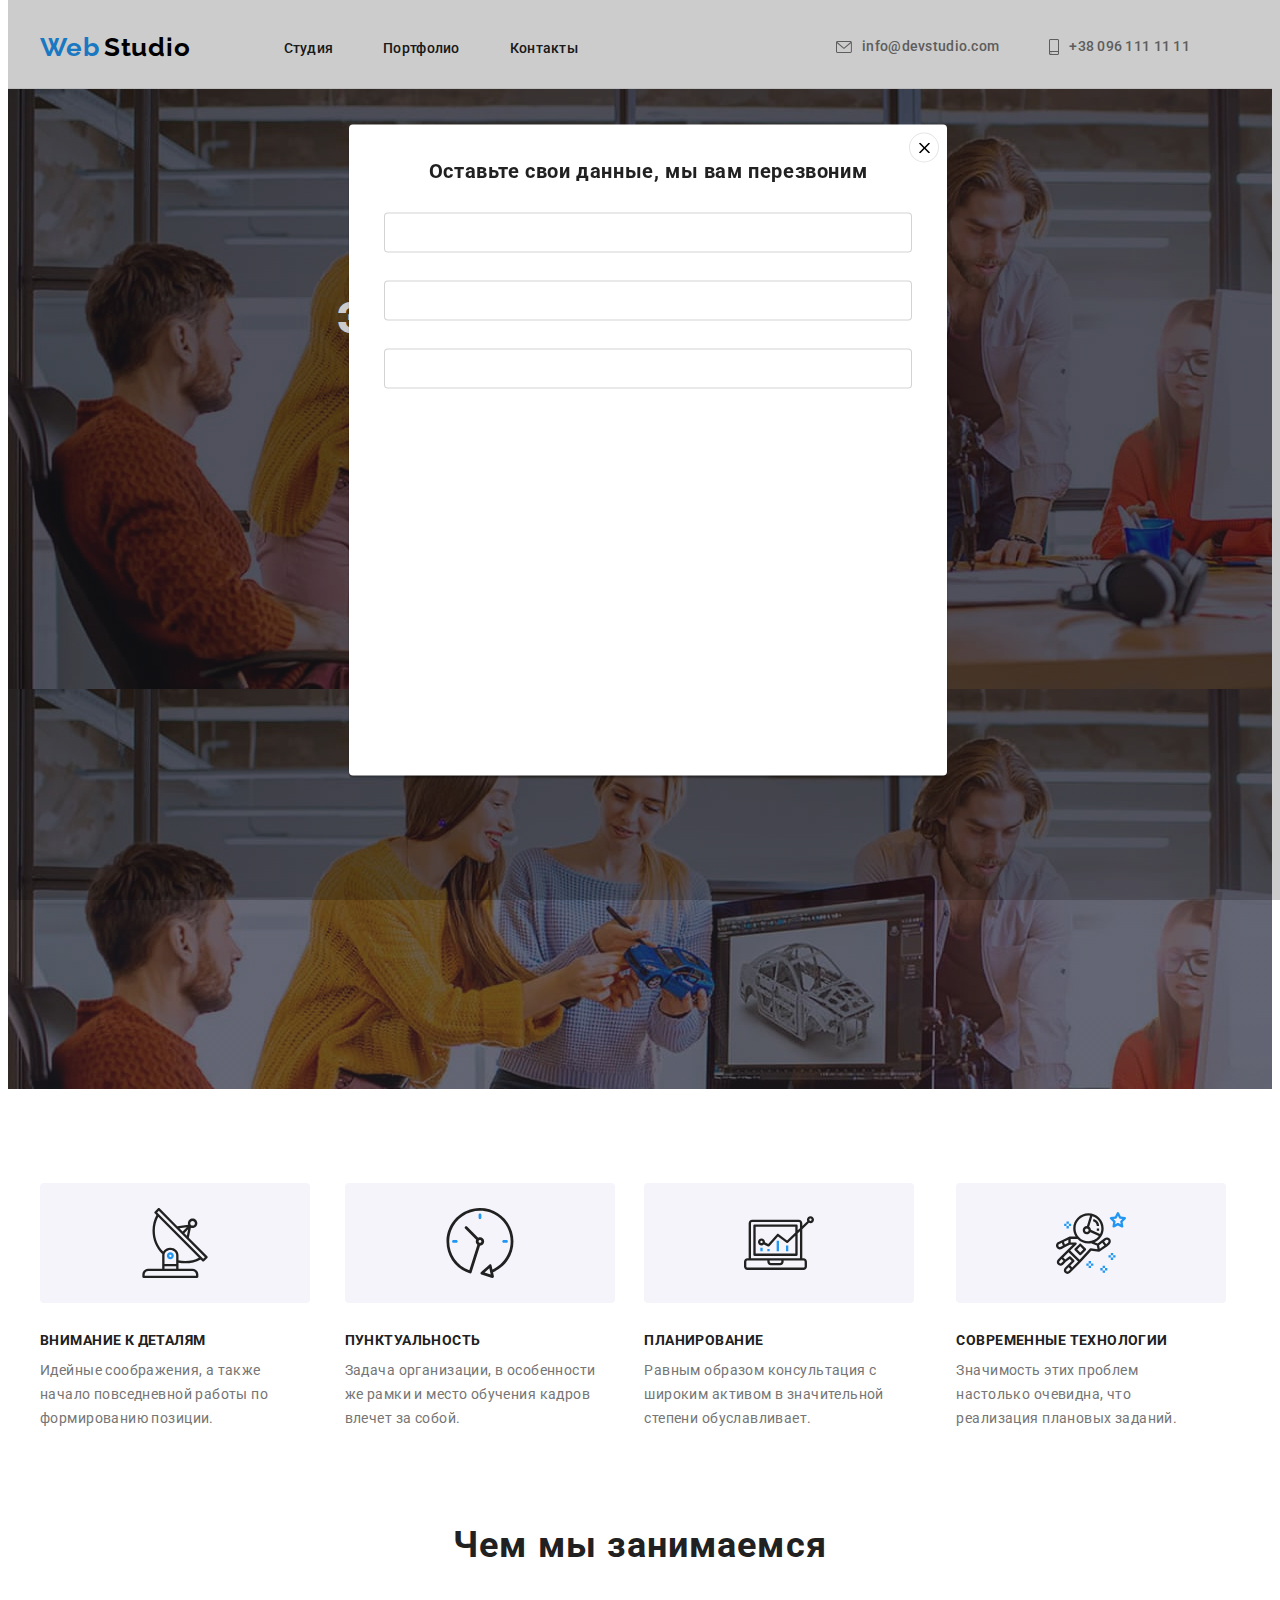
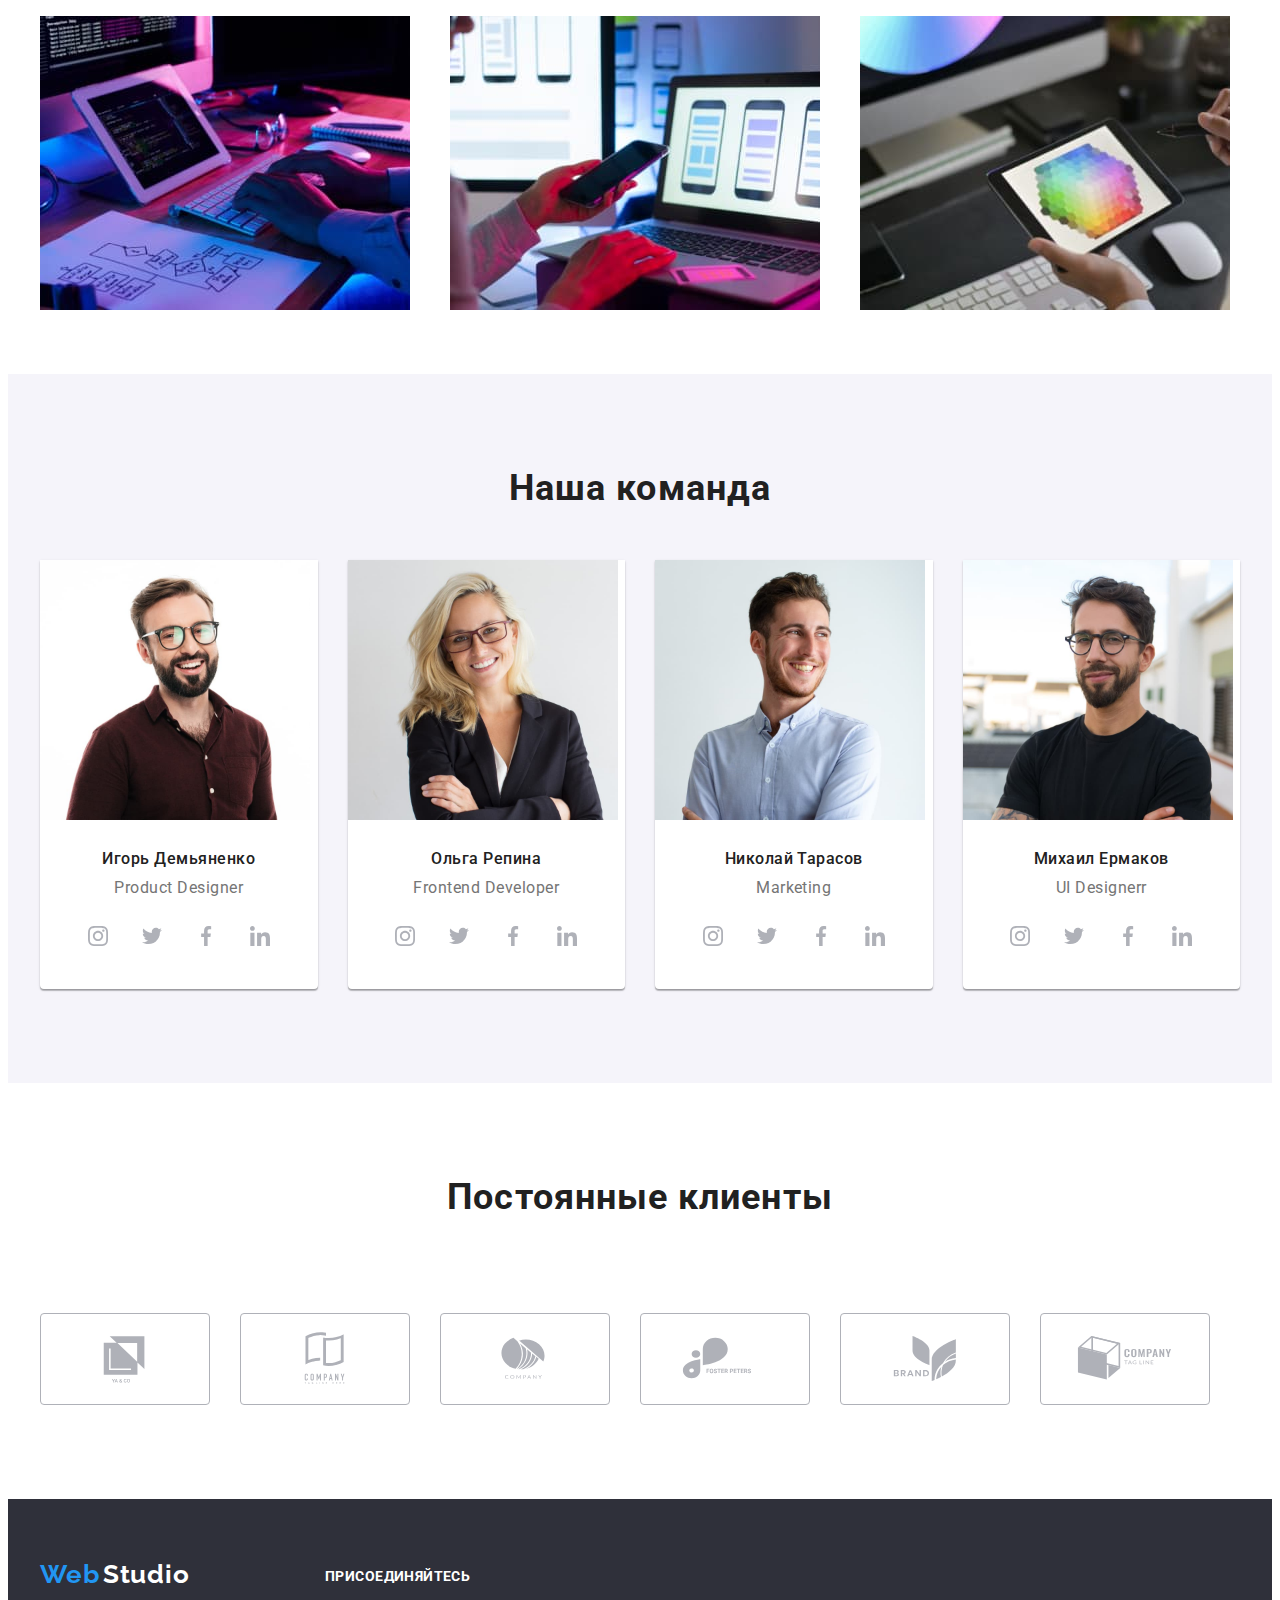
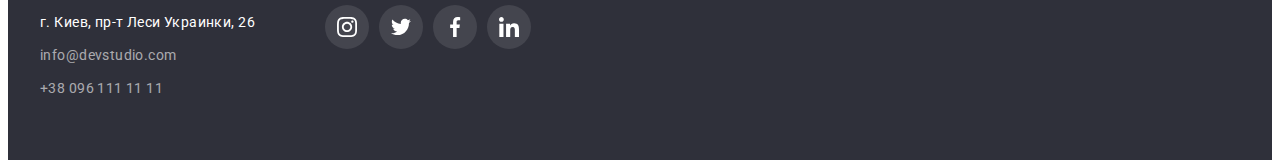
==== index.html @ 27991fdc "Hw6" ====
<!DOCTYPE html>
<html lang="ru">
<head>
    <meta charset="UTF-8">
    <meta http-equiv="X-UA-Compatible" content="IE=edge">
    <meta name="viewport" content="width=device-width, initial-scale=1.0">
    <title>WebStudio</title>
    <link rel="preconnect" href="https://fonts.googleapis.com">
<link rel="preconnect" href="https://fonts.gstatic.com" crossorigin>
<link href="https://fonts.googleapis.com/css2?family=Raleway:wght@700&family=Roboto:wght@400;500;700;900&display=swap" rel="stylesheet">
<link rel="stylesheet" href="https://cdnjs.cloudflare.com/ajax/libs/modern-normalize/1.1.0/modern-normalize.min.css"
    integrity="sha512-wpPYUAdjBVSE4KJnH1VR1HeZfpl1ub8YT/NKx4PuQ5NmX2tKuGu6U/JRp5y+Y8XG2tV+wKQpNHVUX03MfMFn9Q=="
    crossorigin="anonymous" referrerpolicy="no-referrer" />
<link rel="stylesheet" href="./css/reset.css">
<link rel="stylesheet" href="./css/styles.css">
</head>
<body>
    <!--Шапка страницы-->
    <header class="header">
        <div class="container header-container">  
    <nav class="header-nav">
        <a class="link header-logo" href="./index.html">
            <span lang="en" class="header-logo-web">Web</span>
            <span lang="en" class="header-logo-studio">Studio</span>
        </a>
        <ul class="list header-list">
            <li class="header-item"><a class="link header-link current" href="./index.html">Студия</a></li>
            <li class="header-item"><a class="link header-link current" href="./portfolio.html">Портфолио</a></li>
            <li class="header-item"><a class="link header-link current" href="">Контакты</a></li>
        </ul>
    </nav>
    <!--Контакты-->
        <ul class="list header-list-contact">
            <li class="header-con-link">
                <a class="link header-mail" href="mailto:info@devstudio.com">
                <svg class="header-icon" width="16" height="12">
                    <use href="./images/icons.svg#icon-envelope"></use>
                </svg>
                info@devstudio.com</a>
            </li>
            <li class="header-con-link">
                <a class="link contact-tel" href="tel:380961111111">
                <svg class="header-icon" width="10" height="16">
                    <use href="./images/icons.svg#icon-smartphone"></use>
                </svg>
                +38 096 111 11 11</a>
            </li>
        </ul>
        </div>
    </header>
    <main class="hero-first">
        <!--Контент Уникальный-->
        <section class="hero-order">
            <div class="container">
            <h1 class="hero-title">Эффективные решения для вашего бизнеса</h1>
            <button class="hero-order-btn" type="button" data-modal-open>Заказать услугу</button>
            </div>
        </section>
    <!--Особенности -->
            <section class="info">
                <div class="container">
                <h2 class="info-titele">Организация и оптимизация</h2>   
             <ul class="list info-list">
                 <li class="info-item">
                     <div class="image-info">
                         <svg class="svg-info" width="70" height="70">
                             <use href="./images/icons.svg#icon-antenna"></use>
                         </svg>
                     </div>
                     <h2 class="info-list-titele">Внимание к деталям</h2>
                     <p class="info-list-text">Идейные соображения, а также начало повседневной работы по формированию позиции.</p>
                </li>
                 <li class="info-item">
                    <div class="image-info">
                        <svg class="svg-info" width="70" height="70">
                            <use href="./images/icons.svg#icon-clock"></use>
                        </svg>
                    </div>
                     <h2 class="info-list-titele">Пунктуальность</h2>
                     <p class="info-list-text">Задача организации, в особенности же рамки и место обучения кадров влечет за собой.</p>
                 </li>
                 <li class="info-item">
                    <div class="image-info">
                        <svg class="svg-info" width="70" height="70">
                            <use href="./images/icons.svg#icon-diagram"></use>
                        </svg>
                    </div>
                     <h2 class="info-list-titele">Планирование</h2>
                     <p class="info-list-text">Равным образом консультация с широким активом в значительной степени обуславливает.</p>
                </li>
                 <li class="info-item">
                    <div class="image-info">
                        <svg class="svg-info" width="70" height="70">
                            <use href="./images/icons.svg#icon-astronaut"></use>
                        </svg>
                    </div>
                     <h2 class="info-list-titele">Современные технологии</h2>
                     <p class="info-list-text">Значимость этих проблем настолько очевидна, что реализация плановых заданий.</p>
                </li>
             </ul>
    <!--Занятия-->

            <h2 class="work-titele">Чем мы занимаемся</h2>
            <ul class="list work-list">
                <li class="work-item">
                    <div class="work-item-wrap">
                    <img src="./images/coding.jpg"  alt="coding" width="370" height="294">
                    <p class="work-item-text">Десктопные приложения</p>
                    </div>
                </li>
                <li class="work-item">
                    <div class="work-item-wrap">
                    <img src="./images/development.jpg" alt="development" width="370" height="294">
                    <p class="work-item-text">Мобильные приложения</p>
                    </div>
                </li>
                <li class="work-item">
                    <div class="work-item-wrap">
                    <img src="./images/testing.jpg" alt="testing" width="370" height="294">
                    <p class="work-item-text">Дизайнерские решения</p>
                    </div>
                </li>
            </ul>
                </div>
    <!--Наша Команда-->
            </section>
            <section class="our-team">
                <div class="container">
                <h2 class="team-titele">Наша команда</h2>
                <ul class="list team-list">
                    <li class="team-item">
                        <img src="./images/our_team/team1.jpg" alt="team1" width="270" height="260">
                        <div class="card-container">
                        <h3 class="team-list-titele">Игорь Демьяненко</h3>
                        <p class="team-list-text" lang="en">Product Designer</p>
                        <ul class="team-social-list">
                            <li class="team-social-item">
                                <a href="" class="team-social-link">
                                <svg class="team-social-icon" width="20" height="20">
                                    <use href="./images/icons.svg#icon-instagram"></use>
                                </svg>
                                </a>
                            </li>
                            <li class="team-social-item">
                                <a href="" class="team-social-link">
                                    <svg class="team-social-icon" width="20" height="20">
                                        <use href="./images/icons.svg#icon-twitter"></use>
                                    </svg>
                                </a>
                            </li>
                            <li class="team-social-item">
                                <a href="" class="team-social-link">
                                    <svg class="team-social-icon" width="20" height="20">
                                        <use href="./images/icons.svg#icon-facebook"></use>
                                    </svg>
                                </a>
                            </li>
                            <li class="team-social-item">
                                <a href="" class="team-social-link">
                                    <svg class="team-social-icon" width="20" height="20">
                                        <use href="./images/icons.svg#icon-linkedin"></use>
                                    </svg>
                                </a>
                            </li>
                        </ul>
                        </div>
                    </li>
                    <li class="team-item">
                        <img src="./images/our_team/team2.jpg" alt="team2" width="270" height="260">
                        <div class="card-container">
                        <h3 class="team-list-titele">Ольга Репина</h3>
                        <p class="team-list-text" lang="en">Frontend Developer</p>
                        <ul class="team-social-list">
                            <li class="team-social-item">
                                <a href="" class="team-social-link">
                                    <svg class="team-social-icon" width="20" height="20">
                                        <use href="./images/icons.svg#icon-instagram"></use>
                                    </svg>
                                </a>
                            </li>
                            <li class="team-social-item">
                                <a href="" class="team-social-link">
                                    <svg class="team-social-icon" width="20" height="20">
                                        <use href="./images/icons.svg#icon-twitter"></use>
                                    </svg>
                                </a>
                            </li>
                            <li class="team-social-item">
                                <a href="" class="team-social-link">
                                    <svg class="team-social-icon" width="20" height="20">
                                        <use href="./images/icons.svg#icon-facebook"></use>
                                    </svg>
                                </a>
                            </li>
                            <li class="team-social-item">
                                <a href="" class="team-social-link">
                                    <svg class="team-social-icon" width="20" height="20">
                                        <use href="./images/icons.svg#icon-linkedin"></use>
                                    </svg>
                                </a>
                            </li>
                        </ul>
                        </div>
                    </li>
                    <li class="team-item">
                        <img src="./images/our_team/team3.jpg" alt="team3" width="270" height="260">
                        <div class="card-container">
                        <h3 class="team-list-titele">Николай Тарасов</h3>
                        <p class="team-list-text" lang="en">Marketing</p>
                        <ul class="team-social-list">
                            <li class="team-social-item">
                                <a href="" class="team-social-link">
                                    <svg class="team-social-icon" width="20" height="20">
                                        <use href="./images/icons.svg#icon-instagram"></use>
                                    </svg>
                                </a>
                            </li>
                            <li class="team-social-item">
                                <a href="" class="team-social-link">
                                    <svg class="team-social-icon" width="20" height="20">
                                        <use href="./images/icons.svg#icon-twitter"></use>
                                    </svg>
                                </a>
                            </li>
                            <li class="team-social-item">
                                <a href="" class="team-social-link">
                                    <svg class="team-social-icon" width="20" height="20">
                                        <use href="./images/icons.svg#icon-facebook"></use>
                                    </svg>
                                </a>
                            </li>
                            <li class="team-social-item">
                                <a href="" class="team-social-link">
                                    <svg class="team-social-icon" width="20" height="20">
                                        <use href="./images/icons.svg#icon-linkedin"></use>
                                    </svg>
                                </a>
                            </li>
                        </ul>
                        </div>
                    </li>
                    <li class="team-item">
                        <img src="./images/our_team/team4.jpg" alt="team4" width="270" height="260">
                        <div class="card-container">
                        <h3 class="team-list-titele">Михаил Ермаков</h3>
                        <p class="team-list-text" lang="en">UI Designerr</p>
                        <ul class="team-social-list">
                            <li class="team-social-item">
                                <a href="" class="team-social-link">
                                    <svg class="team-social-icon" width="20" height="20">
                                        <use href="./images/icons.svg#icon-instagram"></use>
                                    </svg>
                                </a>
                            </li>
                            <li class="team-social-item">
                                <a href="" class="team-social-link">
                                    <svg class="team-social-icon" width="20" height="20">
                                        <use href="./images/icons.svg#icon-twitter"></use>
                                    </svg>
                                </a>
                            </li>
                            <li class="team-social-item">
                                <a href="" class="team-social-link">
                                    <svg class="team-social-icon" width="20" height="20">
                                        <use href="./images/icons.svg#icon-facebook"></use>
                                    </svg>
                                </a>
                            </li>
                            <li class="team-social-item">
                                <a href="" class="team-social-link">
                                    <svg class="team-social-icon" width="20" height="20">
                                        <use href="./images/icons.svg#icon-linkedin"></use>
                                    </svg>
                                </a>
                            </li>
                        </ul>
                        </div>
                    </li>
                </ul>
                </div>
            </section>
            <section class="section-clients">
                <div class="container container-clients">
                    <h2 class="our-clients">Постоянные клиенты</h2>
                    <ul class="customer-base">
                        <li class="client">
                            <a href="" class="customer-link">
                            <svg class="client-icon" width="106" height="60">
                                <use href="./images/icons.svg#icon-logo-one"></use>
                            </svg>
                            </a>
                        </li>
                        <li class="client">
                            <a href="" class="customer-link">
                                <svg class="client-icon" width="106" height="60">
                                    <use href="./images/icons.svg#icon-logo-two"></use>
                                </svg>
                            </a>
                        </li>
                        <li class="client">
                            <a href="" class="customer-link">
                                <svg class="client-icon" width="106" height="60">
                                    <use href="./images/icons.svg#icon-logo-three"></use>
                                </svg>
                            </a>
                        </li>
                        <li class="client">
                            <a href="" class="customer-link">
                                <svg class="client-icon" width="106" height="60">
                                    <use href="./images/icons.svg#icon-logo-four"></use>
                                </svg>
                            </a>
                        </li>
                        <li class="client">
                            <a href="" class="customer-link">
                                <svg class="client-icon" width="106" height="60">
                                    <use href="./images/icons.svg#icon-logo--five"></use>
                                </svg>
                            </a>
                        </li>
                        <li class="client">
                            <a href="" class="customer-link">
                                <svg class="client-icon" width="106" height="60">
                                    <use href="./images/icons.svg#icon-logo-six"></use>
                                </svg>
                            </a>
                        </li>
                    </ul>
                </div>
            </section>
    </main>
    <!--Подвал-->
    <footer class="footer">
        <div class="container footer-address">
            <div class="container-footer-logo">
            <a class="link footer-logo" href="./index.html">
                <span lang="en" class="footer-logo-web">Web</span>
                <span lang="en" class="footer-logo-studio">Studio</span>
            </a>
            <address>
                <ul class="list footer-list">
                    <li class="footer-list-item address-item">
                        <a class="link footer-contacts street" href="https://goo.gl/maps/fT915jiTdRozChB46" target="_blank"
                            rel="noopener noreferrer">г. Киев,
                            пр-т Леси Украинки, 26</a>
                    </li>
                    <li class="footer-list-item address-item"><a class="footer-contacts" href="mailto:info@devstudio.com"
                            target="_blank" rel="noopener noreferrer">info@devstudio.com</a>
                    </li>
                    <li class="footer-list-item address-item"><a class="footer-contacts" href="tel:+380961111111"
                            target="_blank" rel="noopener noreferrer">+38 096 111 11 11</a></li>
                </ul>
            </address>
            </div>
            <div class="container-connect">
                <h2 class="text-connect">присоединяйтесь</h2>
                <ul class="connect-list">
                    <li class="connect-item">
                        <a href="" class="connect-link">
                            <svg class="connect-icon" width="20" height="20">
                                <use href="./images/icons.svg#icon-instagram"></use>
                            </svg>
                        </a>
                    </li>
                    <li class="connect-item">
                        <a href="" class="connect-link">
                            <svg class="connect-icon" width="20" height="20">
                                <use href="./images/icons.svg#icon-twitter"></use>
                            </svg>
                        </a>
                    </li>
                    <li class="connect-item">
                        <a href="" class="connect-link">
                            <svg class="connect-icon" width="20" height="20">
                                <use href="./images/icons.svg#icon-facebook"></use>
                            </svg>
                        </a>
                    </li>
                    <li class="connect-item">
                        <a href="" class="connect-link">
                            <svg class="connect-icon" width="20" height="20">
                                <use href="./images/icons.svg#icon-linkedin"></use>
                            </svg>
                        </a>
                    </li>
                </ul>
            </div>
        </div>
    </footer>
    <div class="backdrop" data-modal>
        <div class="modal">
            <button type="button" class="modal-close" data-modal-close>
                <svg class="modal-icon" width="11" height="11">
                    <use href="./images/icons.svg#icon-vector"></use>
                </svg>
            </button>
            <p class="modal-title">Оставьте свои данные, мы вам перезвоним</p>
            <form action="#">
            <input type="text" class="form-input">
            <input type="text" class="form-input">
            <input type="text" class="form-input">
            </form>

        </div>
    </div>
    <script src="./js/modal.js"></script>
 </body>
</html>
---- css/styles.css ----
:root {
  --blue-color: #2196f3;
  --first-title-color: #ffffff;
  --second-titele-color: #212121;
  --timing-function: cubic-bezier(0.4, 0, 0.2, 1);
}
body {
  font-family: 'Roboto', sans-serif;
  color: #212121;
  letter-spacing: 0.03em;
}

.container {
  width: 1200px;
  padding-right: 15px;
  padding-left: 15px;

  margin: 0 auto;
}
/* -----header---- */

.header {
  background: #ffffff;
  padding-top: 24px;
  padding-bottom: 25px;
  border-bottom: 1px solid #ececec;
}
.header-container {
  display: flex;
  align-items: center;
}

.header-nav {
  display: flex;
  align-items: center;
}
.header-logo-web {
  font-family: 'Raleway', sans-serif;
  font-style: normal;
  font-weight: bold;
  font-size: 26px;
  line-height: 1.19;
  /* identical to box height */

  letter-spacing: 0.03em;

  color: #2196f3;
}

.header-logo-studio {
  font-family: 'Raleway', sans-serif;
  font-style: normal;
  font-weight: bold;
  font-size: 26px;
  line-height: 1.19;
  margin-right: 93px;
  /* identical to box height */

  letter-spacing: 0.03em;

  color: #000000;
}

.header-list {
  display: flex;
}

.header-link {
  font-weight: 500;
  font-size: 14px;
  line-height: 1.14;
  letter-spacing: 0.02em;
  margin-right: 50px;
  transition: color 250ms cubic-bezier(0.4, 0, 0.2, 1);

  color: #212121;
}

.header-link:hover {
  color: var(--blue-color);
}
.current {
  color: #212121;
  position: relative;
}
.current::after {
  content: '';
  width: 0%;
  height: 4px;
  border-radius: 2px;
  position: absolute;
  background-color: var(--blue-color);
  left: 0;
  bottom: -32px;
  transition: width 250ms cubic-bezier(0.4, 0, 0.2, 1);
}

.current:focus::after,
.current:hover::after {
  color: var(--first-title-color);
  width: 100%;
}
.header-list-contact {
  margin-left: auto;
  display: flex;
  align-items: center;
}

.header-icon {
  fill: currentColor;
  margin-right: 10px;
}

.header-mail,
.contact-tel {
  font-weight: 500;
  font-size: 14px;
  line-height: 1.14;
  letter-spacing: 0.02em;
  display: flex;
  align-items: center;
  transition: color 250ms cubic-bezier(0.4, 0, 0.2, 1);

  margin-right: 50px;

  color: #757575;
}

.header-mail:hover {
  color: var(--blue-color);
}
.contact-tel:hover {
  color: var(--blue-color);
}
.hero-order {
  max-width: 1600px;
  height: 600px;
  margin-left: auto;
  margin-right: auto;
  background-color: #c4c4c4;
  background-image: linear-gradient(rgba(47, 48, 58, 0.4), rgba(47, 48, 58, 0.4)),
    url(../images/hero-bg.jpg);
  text-align: center;
  padding-top: 200px;
  padding-bottom: 200px;
}
.hero-title {
  font-weight: 900;
  font-size: 44px;
  line-height: 1.36;
  margin-bottom: 30px;
  font-size: 44px;
  text-align: center;
  letter-spacing: 0.06em;
  text-transform: uppercase;
  max-width: 696px;
  max-height: 120px;
  margin-left: auto;
  margin-right: auto;
  color: #ffffff;
}
.hero-order-btn {
  background: #2196f3;
  box-shadow: 0px 4px 4px rgba(0, 0, 0, 0.15);
  border-radius: 4px;
  cursor: pointer;
  border: transparent;
  font-size: 16px;
  line-height: 1.87;
  min-width: 200px;
  min-height: 50px;
  margin-left: auto;
  margin-right: auto;
  margin-left: auto;
  margin-right: auto;
  letter-spacing: 0.06em;
  color: #ffffff;
  transition: background-color 250ms cubic-bezier(0.4, 0, 0.2, 1);
}

.hero-order-btn:hover,
.hero-order-btn:focus {
  background-color: var(--blue-color);
  color: var(--first-title-color);
}

.info-list {
  display: flex;
}

.info-titele {
  display: none;
}
.info-item {
  padding-top: 94px;
}
.image-info {
  display: flex;
  justify-content: center;
  align-items: center;
  width: 270px;
  height: 120px;
  border-radius: 4px;
  background-color: #f5f4fa;
}
.info-list-titele {
  font-size: 14px;
  line-height: 1.14;
  letter-spacing: 0.03em;
  text-transform: uppercase;
  margin-top: 30px;
  margin-right: 30px;
  margin-bottom: 10px;
  color: #212121;
}
.info-list-text {
  font-weight: normal;
  font-size: 14px;
  line-height: 1.71;
  margin-top: 10px;
  margin-right: 30px;
  letter-spacing: 0.03em;
  color: #757575;
}
.work-list {
  display: flex;
  flex-wrap: wrap;
  margin-left: -30px;
  margin-bottom: -30px;
}
.work-item {
  width: calc(100% / 3 - 30px);
  margin-left: 30px;
  margin-top: 50px;
  margin-bottom: 94px;
}
.work-item-wrap {
  position: relative;
  overflow: hidden;
}
.work-item-text {
  position: absolute;
  bottom: 0;
  left: 0;
  font-family: 'Roboto', sans-serif;
  font-style: normal;
  font-weight: 700;
  font-size: 14px;
  line-height: 1.14;
  letter-spacing: 0.03em;
  padding: 27px 85px;
  width: 100%;
  background-color: rgba(47, 48, 58, 0.8);
  color: var(--first-title-color);
  transform: translateY(100%);
}
.work-item:hover .work-item-text {
  transform: translateY(0%);
}
.work-titele {
  font-size: 36px;
  line-height: 1.16;
  text-align: center;
  letter-spacing: 0.03em;
  margin-top: 94px;
  color: #212121;
}
.our-team {
  background: #f5f4fa;
}
.team-titele {
  font-size: 36px;
  line-height: 1.16;
  text-align: center;
  letter-spacing: 0.03em;
  padding-top: 94px;
  color: #212121;
}
.team-list {
  display: flex;
  flex-wrap: wrap;
  margin-left: -30px;
}
.team-item {
  width: calc(100% / 4 - 30px);
  margin-top: 50px;
  margin-left: 30px;
  margin-bottom: 94px;
  background-color: #ffffff;
  border-bottom: solid 1px transparent;
  box-shadow: 0px 1px 3px rgba(0, 0, 0, 0.12), 0px 1px 1px rgba(0, 0, 0, 0.14),
    0px 2px 1px rgba(0, 0, 0, 0.2);
  border-radius: 0px 0px 4px 4px;
}
.card-container {
  padding-top: 30px;
  padding-bottom: 30px;
}
.team-list-titele {
  font-weight: 500;
  font-size: 16px;
  line-height: 1.18;
  text-align: center;
  letter-spacing: 0.03em;
  margin-bottom: 10px;
  color: #212121;
}
.team-list-text {
  font-weight: normal;
  font-size: 16px;
  line-height: 1.18;
  text-align: center;
  letter-spacing: 0.03em;
  margin-bottom: 16px;
  color: #757575;
}
.team-social-list {
  display: flex;
  justify-content: center;
}
.team-social-item + .team-social-item {
  margin-left: 10px;
}
.team-social-link {
  width: 44px;
  height: 44px;
  background-color: #ffffff;
  display: flex;
  justify-content: center;
  align-items: center;
  border-radius: 50%;
  transition: background-color 250ms cubic-bezier(0.4, 0, 0.2, 1);
}
.team-social-icon {
  fill: #afb1b8;
}
.team-social-link:hover,
.team-social-link:focus {
  background-color: #2196f3;
}
.team-social-link:hover .team-social-icon,
.team-social-link:focus .team-social-icon {
  fill: #ffffff;
}

.container-clients {
  background-color: #ffffff;
}

.our-clients {
  font-family: 'Roboto', sans-serif;
  font-style: normal;
  font-weight: bold;
  font-size: 36px;
  line-height: 1.16;
  text-align: center;
  letter-spacing: 0.03em;
  padding-top: 94px;
  color: #212121;
}
.customer-base {
  display: flex;
}

.client-icon {
  display: flex;
  justify-self: center;
  align-items: center;
  fill: #afb1b8;
}

.client {
  margin-right: 30px;
  margin-top: 94px;
  padding-bottom: 94px;
  display: flex;
  justify-self: center;
  align-items: center;
}

.customer-link {
  display: flex;
  justify-content: center;
  align-items: center;
  width: 170px;
  height: 92px;
  border: 1px solid #afb1b8;
  box-sizing: border-box;
  border-radius: 4px;
  transition: border 250ms cubic-bezier(0.4, 0, 0.2, 1);
}

.customer-link:hover,
.customer-link:focus {
  border: 1px solid #2196f3;
}

.customer-link:hover .client-icon,
.customer-link:focus .client-icon {
  fill: #2196f3;
}

.footer {
  background-color: #2f303a;
  padding-top: 60px;
}
.footer-logo-web {
  font-family: Raleway;
  font-style: normal;
  font-weight: bold;
  font-size: 26px;
  line-height: 31px;
  font-weight: bold;
  letter-spacing: 0.03em;
  color: #2196f3;
}
.footer-logo-studio {
  font-family: Raleway;
  font-style: normal;
  font-weight: bold;
  font-size: 26px;
  line-height: 31px;
  font-weight: bold;
  letter-spacing: 0.03em;
  color: #ffffff;
}
.footer-logo {
  padding-bottom: 20px;
}
.footer-list {
  margin-top: 20px;
  padding-bottom: 60px;
}
.footer-address {
  display: flex;
  font-family: 'Roboto', sans-serif;
  font-style: normal;
  font-weight: 400;
  font-size: 14px;
  line-height: calc(24 / 14);
  letter-spacing: 0.03em;
}

.container-footer-logo {
  margin-right: 70px;
}

.logo-item {
  margin-bottom: 20px;
}
.address-item + .address-item {
  margin-top: 9px;
}
.address-item .street {
  color: #ffffff;
}
.footer-contacts {
  font-family: 'Roboto', sans-serif;
  font-style: normal;
  font-weight: 400;
  font-size: 14px;
  line-height: calc(24 / 14);
  letter-spacing: 0.03em;
  color: rgba(255, 255, 255, 0.6);
  text-decoration: none;
}
.footer-contacts:hover,
.footer-contacts:focus {
  color: var(--blue-color);
}

.connect-item:not(:first-child) {
  margin-left: 10px;
}

.connect-link {
  width: 44px;
  height: 44px;
  background-color: rgba(255, 255, 255, 0.1);
  display: flex;
  justify-content: center;
  align-items: center;
  border-radius: 50%;
  transition: background-color 250ms cubic-bezier(0.4, 0, 0.2, 1);
}

.connect-list {
  display: flex;
  justify-content: center;
}

.container-connect {
  align-items: center;
}

.text-connect {
  font-weight: 700;
  font-size: 14px;
  line-height: 1.14;
  letter-spacing: 0.03em;
  text-transform: uppercase;
  margin-bottom: 20px;
  padding-top: 10px;

  color: #ffffff;
}

.connect-icon {
  fill: #ffffff;
}

.connect-link:hover,
.connect-link:focus {
  background-color: #2196f3;
}
.connect-link:hover .connect-icon,
.connect-link:focus .connect-icon {
  fill: #ffffff;
}

.hero-second {
  padding: 94px 4px;
}
.hero-projects {
  background-color: #ffffff;
}
.hero-list {
  display: flex;
  justify-content: center;
  margin-bottom: 50px;
}
.hero-list-item + .hero-list-item {
  margin-left: 8px;
}
.hero-list-button {
  padding: 6px 22px;
  border: transparent;
  border-radius: 4px;
  font-family: inherit;
  font-style: inherit;
  font-size: inherit;
  font-weight: 500;
  line-height: calc(26 / 16);
  letter-spacing: 0.03em;
  background-color: #f5f4fa;
  transition: background-color 250ms cubic-bezier(0.4, 0, 0.2, 1);
}
.hero-list-button:hover,
.hero-list-button:focus {
  color: #f5f4fa;
  background-color: #2196f3;
  box-shadow: 0px 3px 1px rgba(0, 0, 0, 0.1), 0px 1px 2px rgba(0, 0, 0, 0.08),
    0px 2px 2px rgba(0, 0, 0, 0.12);
}
.projects-list {
  display: flex;
  flex-wrap: wrap;
  flex-basis: calc(100% / 9 - 270px);
  margin-bottom: -30px;
  margin-left: -30px;
}
.projects-list-item {
  margin-bottom: 30px;
  margin-left: 30px;
  text-align: left;
}
.projects-list-item:hover .project-img-title {
  transform: translateY(0%);
}
.projects-list-item-wrap {
  position: relative;
  overflow: hidden;
}
.project-img-title {
  position: absolute;
  top: 0;
  left: 0;
  font-family: 'Roboto', sans-serif;
  font-style: normal;
  font-weight: 400;
  font-size: 18px;
  line-height: 1.55;
  letter-spacing: 0.03em;
  padding: 63px 24px;
  height: 100%;
  background-color: var(--blue-color);
  color: var(--first-title-color);
  transform: translateY(100%);
  transition: transform 250ms cubic-bezier(0.4, 0, 0.2, 1);
}
.projects-list-item:hover,
.projects-list-item:focus {
  box-shadow: 0px 1px 1px rgba(0, 0, 0, 0.12), 0px 4px 4px rgba(0, 0, 0, 0.06),
    1px 4px 6px rgba(0, 0, 0, 0.16);
}
.project-container {
  padding: 20px 24px;
  background: #ffffff;
  border: 1px solid #eeeeee;
  box-sizing: border-box;
}
.project-title {
  font-weight: 700;
  font-size: 18px;
  line-height: calc(36 / 18);
  letter-spacing: 0.06em;
  color: #212121;
}
.project-title-disc {
  font-weight: 400;
  line-height: calc(30 / 16);
  letter-spacing: 0.03em;
  color: #757575;
}
.project-link:hover,
.project-link:focus {
  color: var(--hover-text-color);
  background-color: var(--hover-background-color);
}

.backdrop {
  position: fixed;
  top: 0;
  width: 100vw;
  height: 100vh;
  background-color: rgba(0, 0, 0, 0.2);
}

.modal {
  width: 528px;
  min-height: 581px;
  background-color: #ffffff;
  box-shadow: 0px 1px 3px rgba(0, 0, 0, 0.12), 0px 1px 1px rgba(0, 0, 0, 0.14),
    0px 2px 1px rgba(0, 0, 0, 0.2);
  border-radius: 4px;
  position: absolute;
  top: 50%;
  left: 50%;
  transform: translate(-50%, -50%);
  padding: 35px;
}
.modal-close {
  width: 30px;
  height: 30px;
  background: #ffffff;
  border: 1px solid rgba(0, 0, 0, 0.1);
  border-radius: 50%;
  box-sizing: border-box;
  position: absolute;
  display: flex;
  justify-content: center;
  align-items: center;
  top: 8px;
  right: 8px;
}

.modal-icon {
  fill: #000000;
}

.modal-title {
  font-family: 'Roboto', sans-serif;
  font-weight: 700;
  font-size: 20px;
  line-height: 1.15;
  text-align: center;
  letter-spacing: 0.03em;
  margin-bottom: 30px;
  color: #212121;
}

.form-input {
  width: 100%;
  height: 40px;
  border: 1px solid rgba(33, 33, 33, 0.2);
  box-sizing: border-box;
  border-radius: 4px;
  margin-bottom: 28px;
}
.is-hidden {
  opacity: 0;
  pointer-events: none;
  visibility: hidden;
}
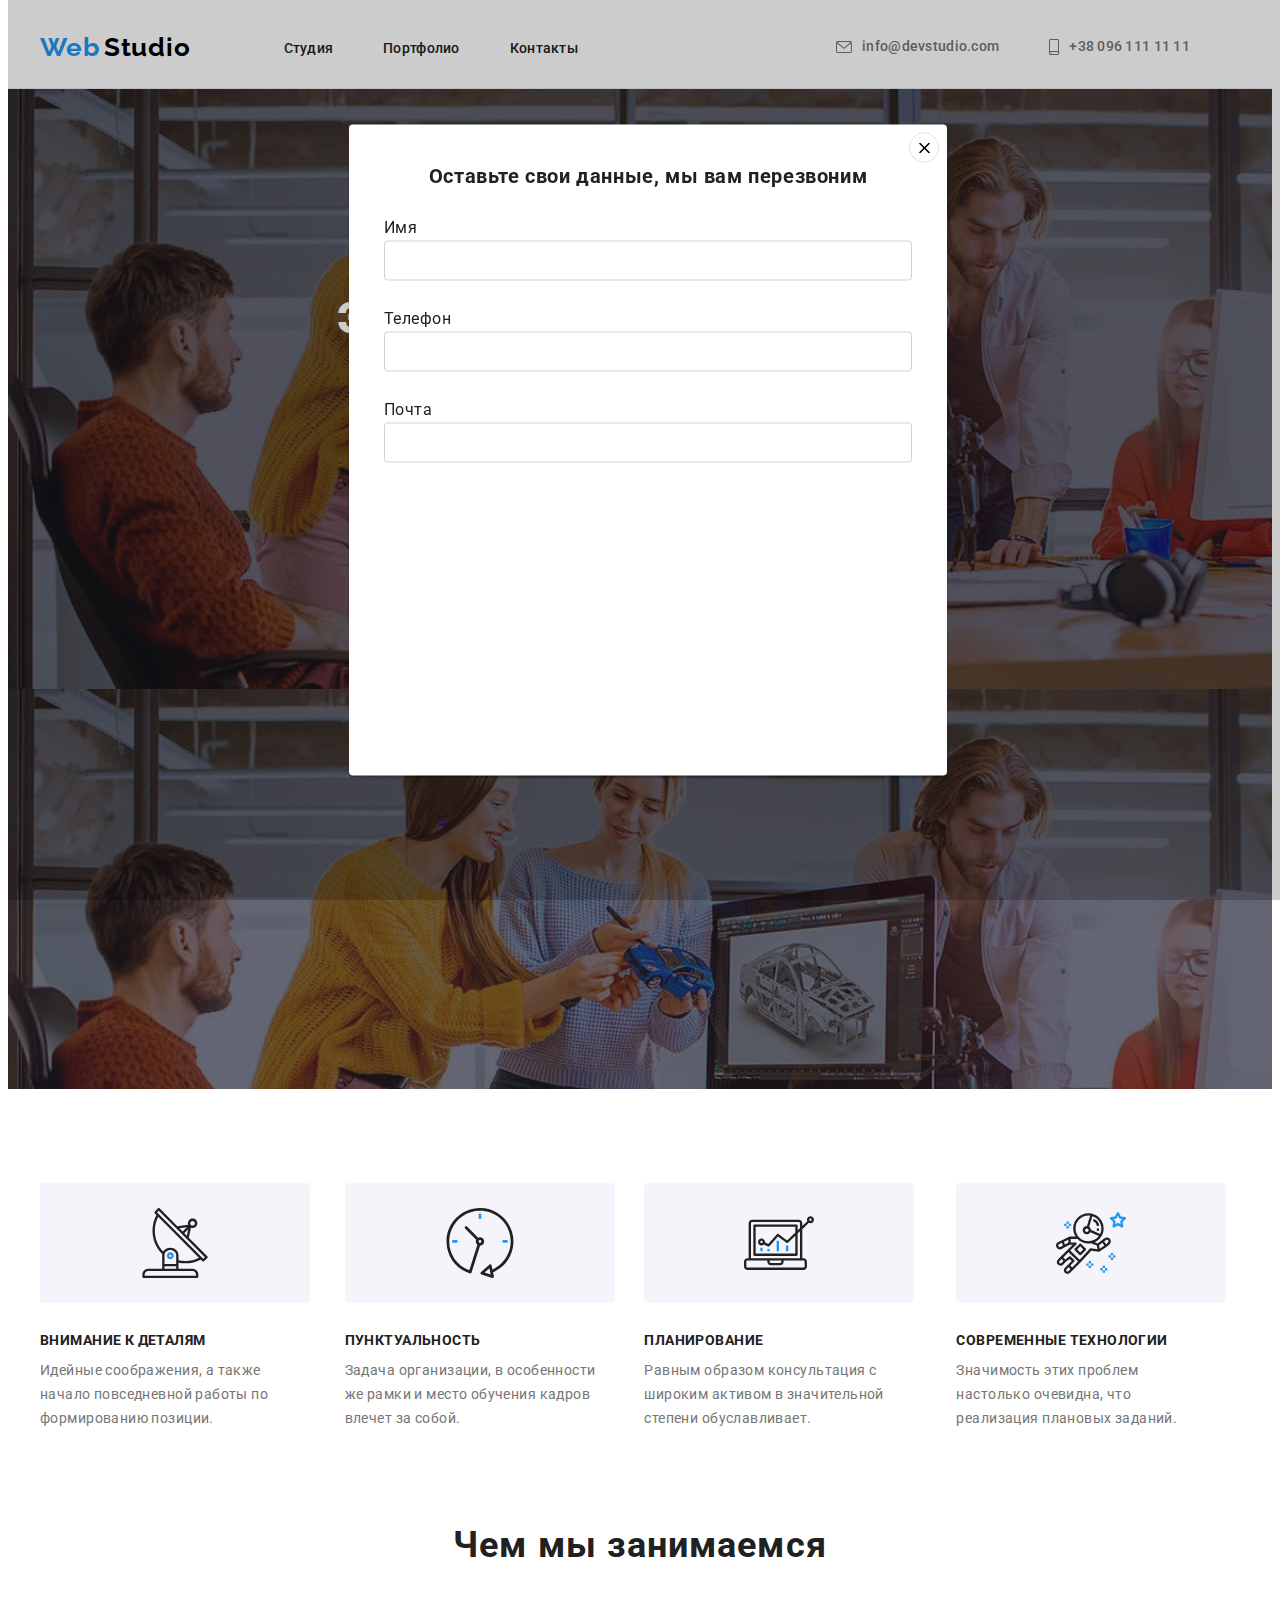
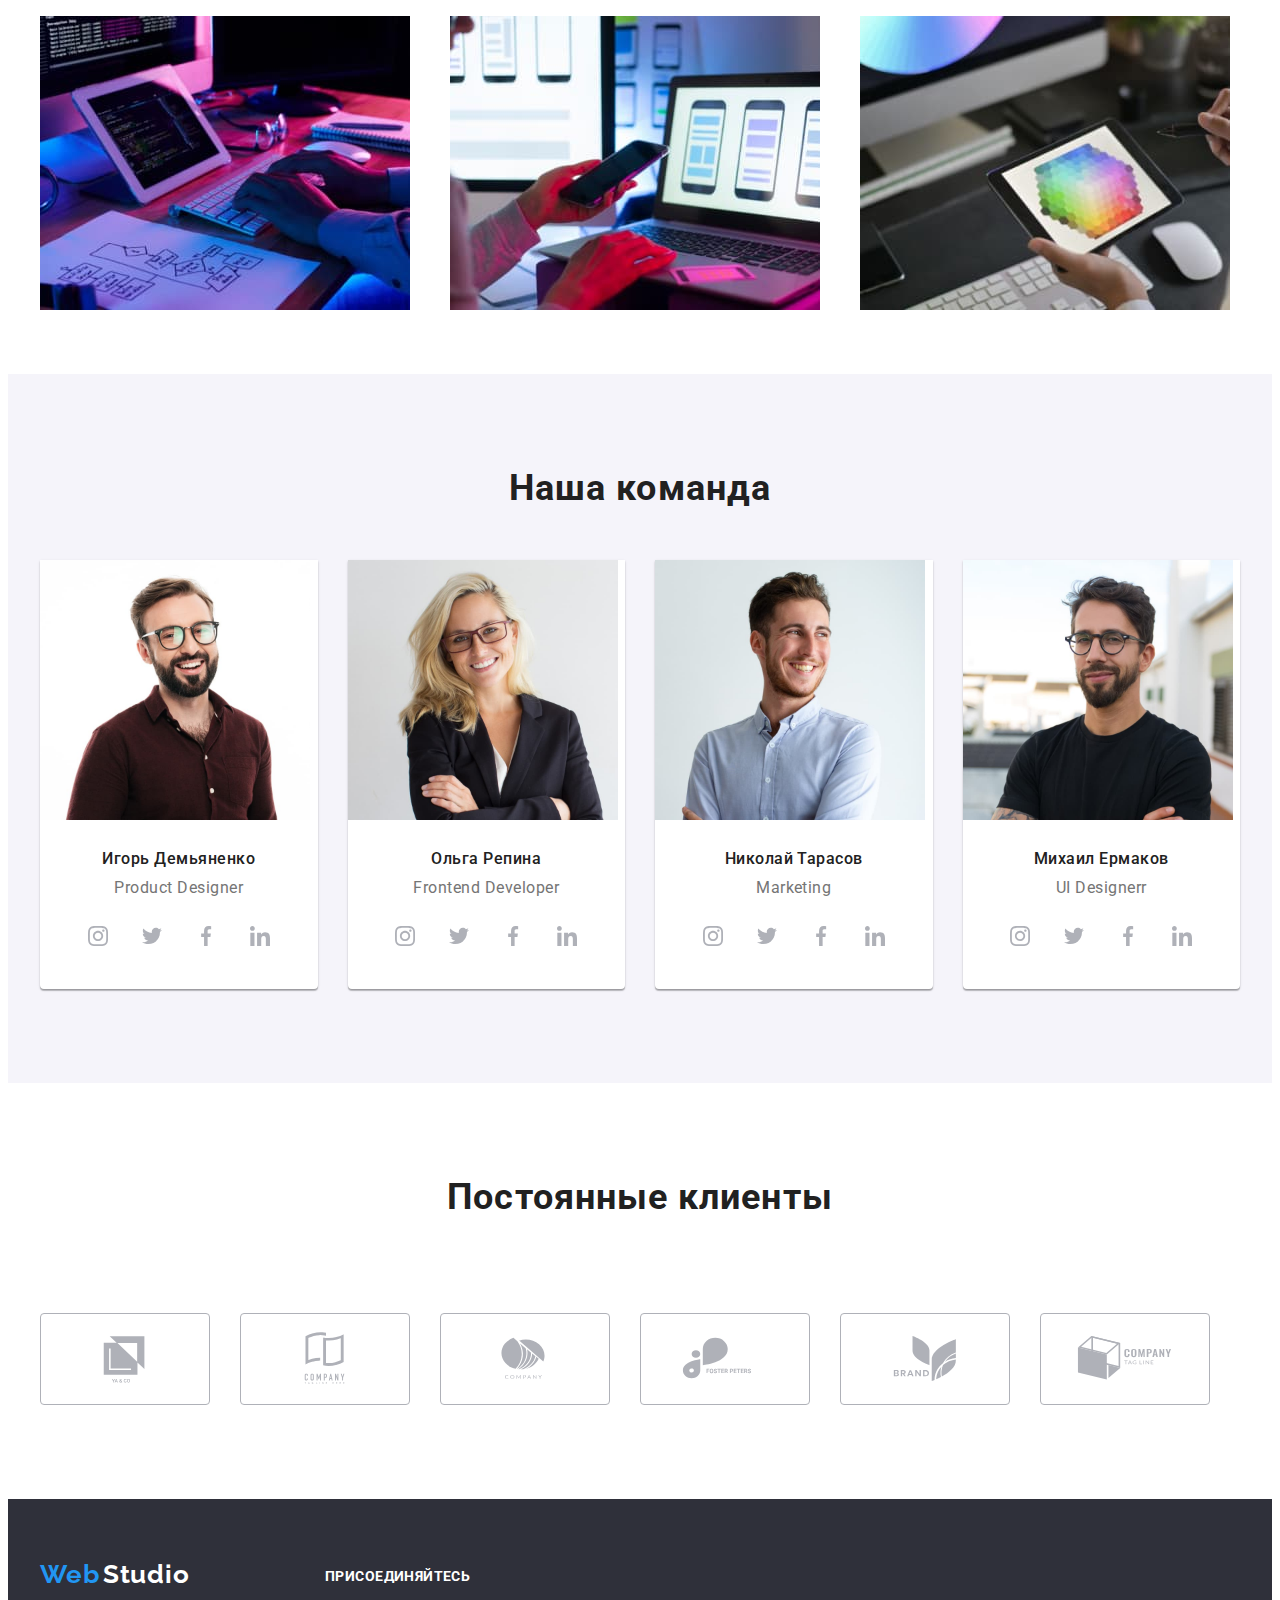
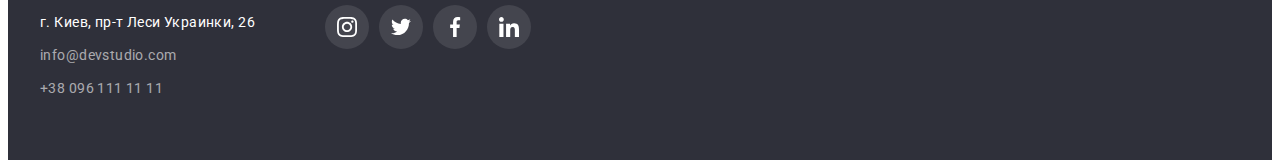
==== commit 8bc82497: "Hw6" ====
--- a/index.html
+++ b/index.html
@@ -396,9 +396,34 @@
             </button>
             <p class="modal-title">Оставьте свои данные, мы вам перезвоним</p>
             <form action="#">
-            <input type="text" class="form-input">
-            <input type="text" class="form-input">
-            <input type="text" class="form-input">
+            <div class="form-field">
+                <label class="input-text" for="user-name">Имя</label>
+            <input 
+            type="text" 
+            class="form-input" 
+            name="user-name"
+            placeholder=""
+            minlength="3"
+            id="user-name">
+            </div>
+            <div class="form-field">
+                <label class="input-text" for="user-tel">Телефон</label>
+            <input 
+            type="text" 
+            class="form-input" 
+            name="user-tel"
+            placeholder=""
+            id="user-tel">
+            </div>
+            <div class="form-field">
+                <label class="input-text" for="user-mail">Почта</label>
+            <input 
+            type="email" 
+            class="form-input" 
+            name="user-mail"
+            placeholder=""
+            id="user-mail">
+            </div>
             </form>
 
         </div>
--- a/css/styles.css
+++ b/css/styles.css
@@ -666,7 +666,11 @@
   text-align: center;
   letter-spacing: 0.03em;
   margin-bottom: 30px;
-  color: #212121;
+  padding-top: 5px;
+  color: #212121;
+}
+
+.form-field {
 }
 
 .form-input {
@@ -677,6 +681,11 @@
   border-radius: 4px;
   margin-bottom: 28px;
 }
+
+.input-text {
+  display: block;
+  margin-bottom: 4px;
+}
 .is-hidden {
   opacity: 0;
   pointer-events: none;
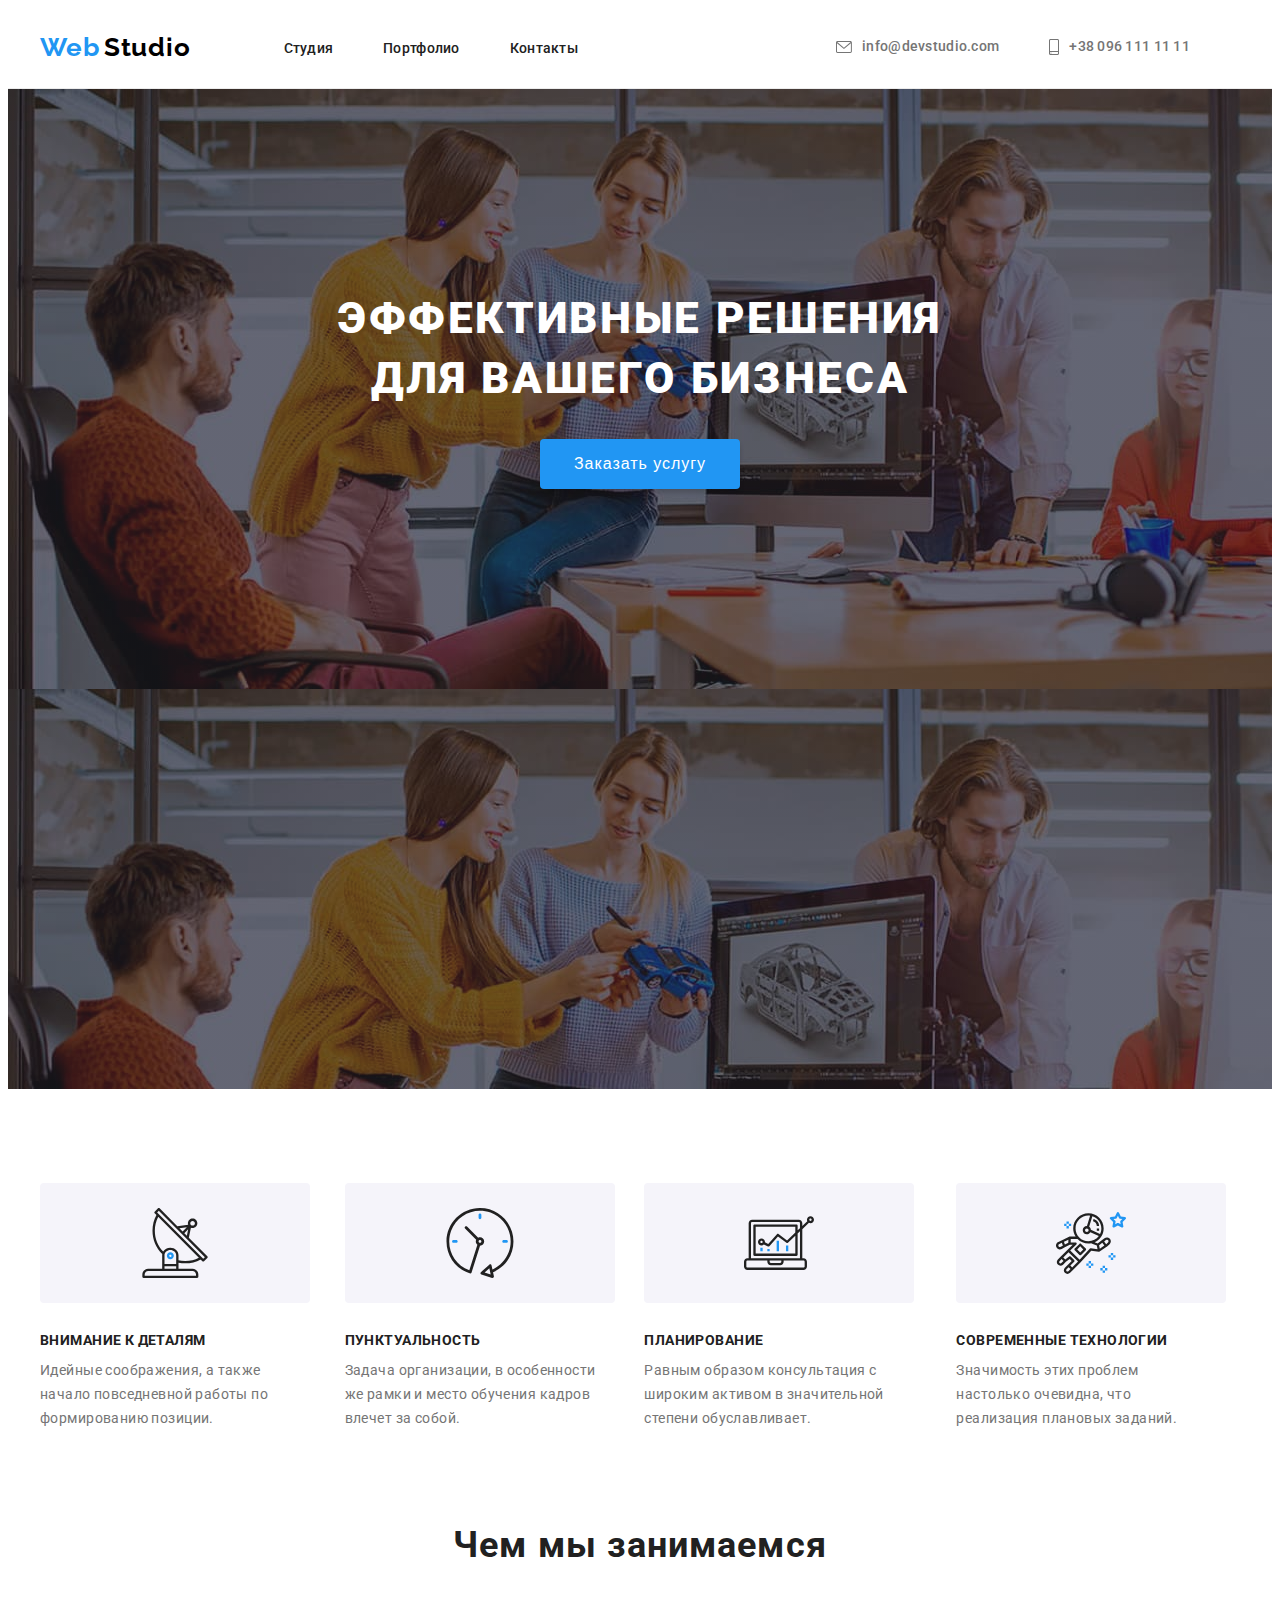
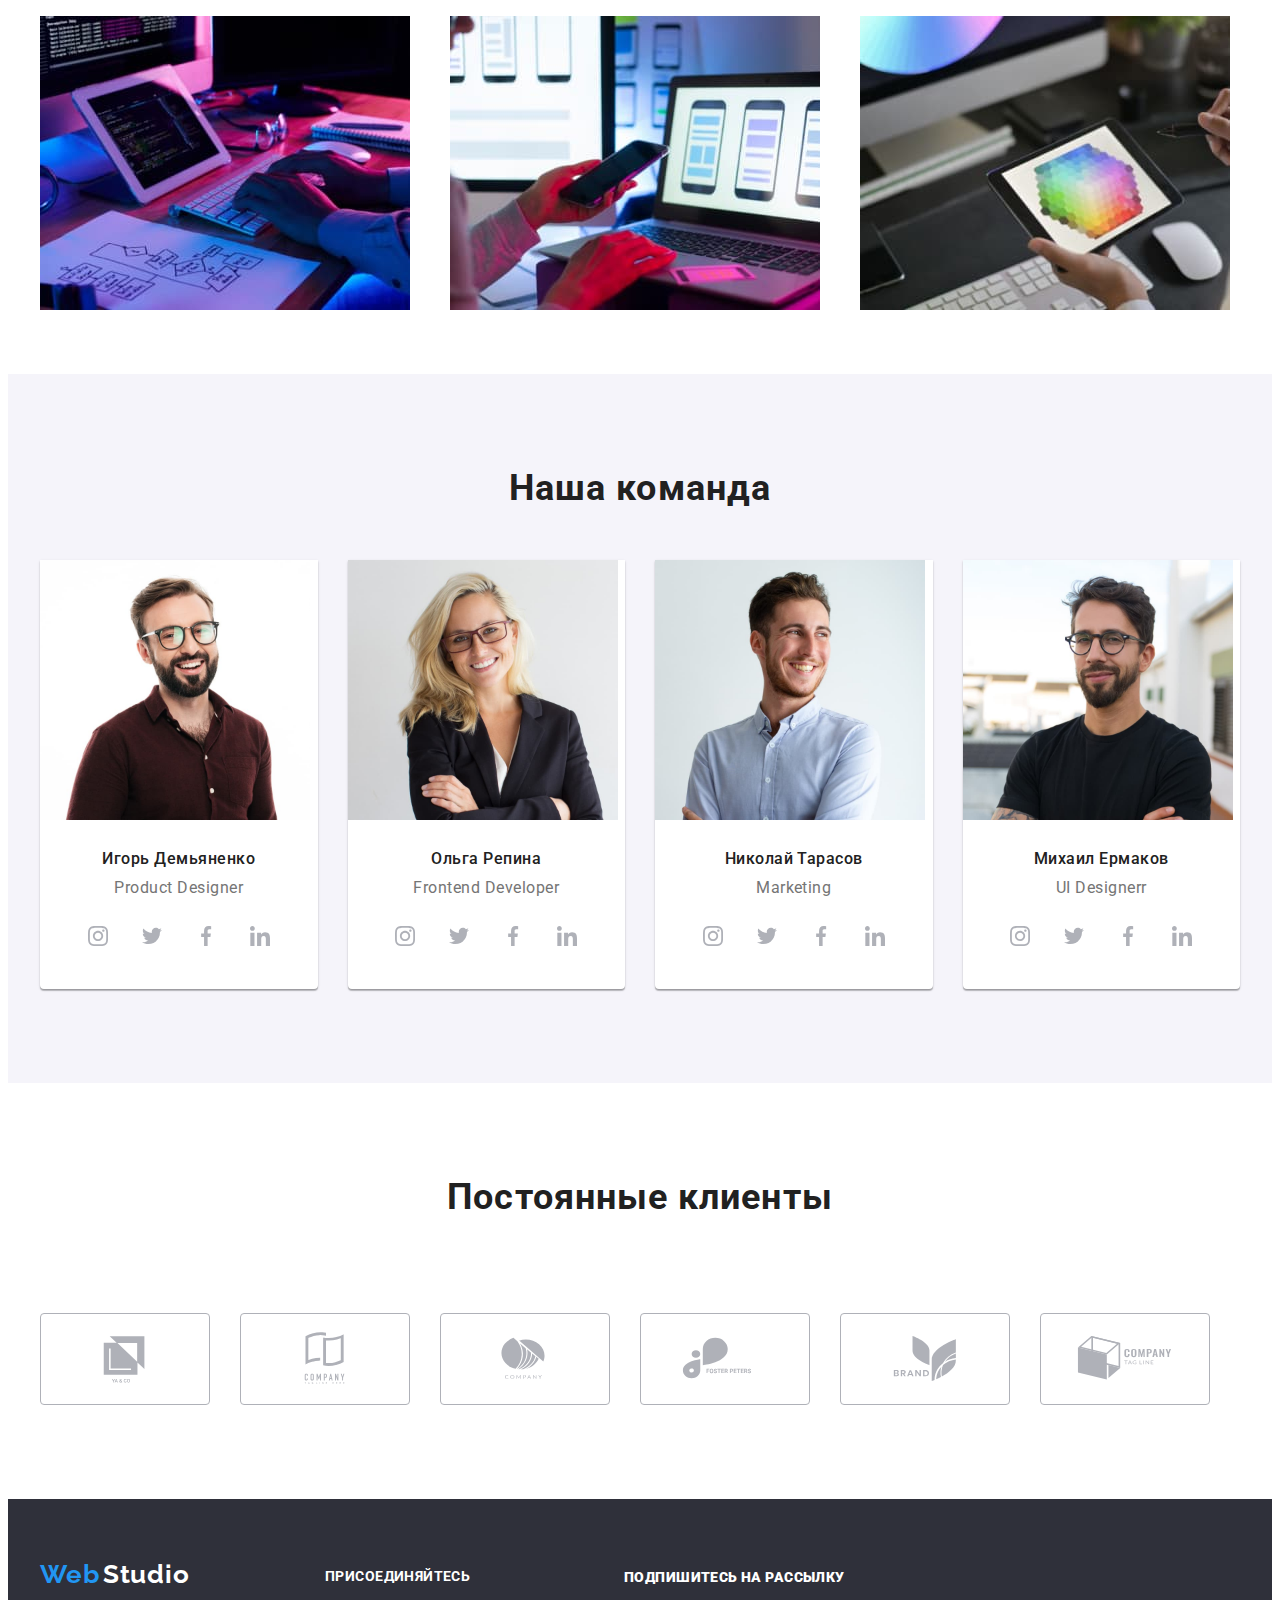
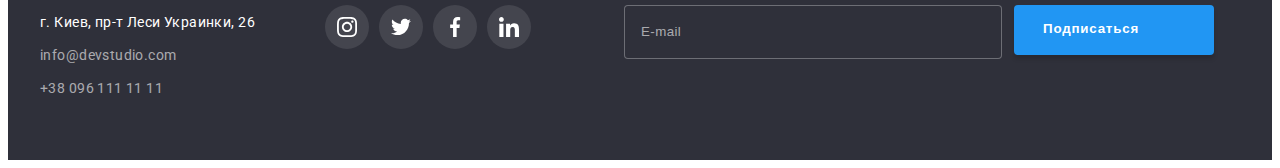
==== commit 3fd7e593: "Home Work 6" ====
--- a/index.html
+++ b/index.html
@@ -385,9 +385,22 @@
                     </li>
                 </ul>
             </div>
-        </div>
+        <div class="subscribe-container">
+            <b class="subscribe">Подпишитесь на рассылку</b>
+            <form class="subscribe-form" action="">
+                <label for="email">
+                </label>
+                <input name="email" class="subscribe-input" type="email" placeholder="E-mail">
+        
+                <button type="submit" class="subscribe-button">Подписаться
+                    <svg class="subscribe-icon" width="24" height="24">
+                        <use href="./images/icons.svg#icon-subscribe">
+                        </use>
+                    </svg>
+                </button>
+            </form>
     </footer>
-    <div class="backdrop" data-modal>
+    <div class="backdrop is-hidden" data-modal>
         <div class="modal">
             <button type="button" class="modal-close" data-modal-close>
                 <svg class="modal-icon" width="11" height="11">
@@ -395,9 +408,10 @@
                 </svg>
             </button>
             <p class="modal-title">Оставьте свои данные, мы вам перезвоним</p>
-            <form action="#">
+            <form action="#" class="">
             <div class="form-field">
                 <label class="input-text" for="user-name">Имя</label>
+            <div class="input-wrap">
             <input 
             type="text" 
             class="form-input" 
@@ -405,27 +419,62 @@
             placeholder=""
             minlength="3"
             id="user-name">
+            <svg class="input-icon" width="18" height="18">
+                <use href="./images/icons.svg#icon-person"></use>
+            </svg>
+            </div>
             </div>
             <div class="form-field">
                 <label class="input-text" for="user-tel">Телефон</label>
+            <div class="input-wrap">
             <input 
             type="text" 
             class="form-input" 
             name="user-tel"
             placeholder=""
             id="user-tel">
+            <svg class="input-icon" width="18" height="18">
+                <use href="./images/icons.svg#icon-phone"></use>
+            </svg>
+            </div>
             </div>
             <div class="form-field">
                 <label class="input-text" for="user-mail">Почта</label>
+            <div class="input-wrap">
             <input 
             type="email" 
             class="form-input" 
             name="user-mail"
             placeholder=""
             id="user-mail">
-            </div>
+            <svg class="input-icon" width="18" height="18">
+                <use href="./images/icons.svg#icon-email"></use>
+            </svg>
+            </div>
+            </div>
+            <div class="form-field">
+                <label class="input-text" for="user-text">Коментарий</label>
+                <textarea 
+                name="user-text" 
+                id="user-text"
+                class="form-text"
+                placeholder="Введите текст"
+                ></textarea> 
+            </div>
+            <div class="form-field">
+                <input 
+                type="checkbox" 
+                name="policy" 
+                id="policy" 
+                class="policy-check visually-hidden"
+                />
+                <label for="policy" class="check-text"><span class="checkbox-span">
+                    Соглашаюсь с рассылкой и принимаю
+                    <a href="" class="checkbox-agreement-link">Условия договора</a>
+                </span></label>
+            </div>
+            <button type="submit" class="modal-submit-button">Отправить</button>
             </form>
-
         </div>
     </div>
     <script src="./js/modal.js"></script>
--- a/css/styles.css
+++ b/css/styles.css
@@ -16,6 +16,17 @@
   padding-left: 15px;
 
   margin: 0 auto;
+}
+
+.visually-hidden {
+  position: absolute;
+  width: 1px;
+  height: 1px;
+  margin: -1px;
+  border: 0;
+  padding: 0;
+  clip: rect(0 0 0 0);
+  overflow: hidden;
 }
 /* -----header---- */
 
@@ -517,6 +528,75 @@
 .connect-link:focus .connect-icon {
   fill: #ffffff;
 }
+.subscribe {
+  display: inline-block;
+  padding-top: 10px;
+  margin-bottom: 20px;
+
+  font-weight: 900;
+  font-size: 14px;
+  line-height: calc(16 / 14);
+  letter-spacing: 0.03em;
+  text-transform: uppercase;
+  color: #ffffff;
+}
+
+.subscribe-container {
+  margin-left: 93px;
+}
+
+.subscribe-form {
+  display: flex;
+}
+
+.subscribe-input {
+  width: 358px;
+  height: 50px;
+  border: 1px solid rgba(255, 255, 255, 0.3);
+  border-radius: 4px;
+  padding-left: 16px;
+
+  background-color: #2f303a;
+}
+
+.subscribe-input::placeholder {
+  line-height: calc(20 / 16);
+  letter-spacing: 0.03em;
+  color: rgba(255, 255, 255, 0.6);
+}
+
+.subscribe-button {
+  display: flex;
+  align-items: center;
+  text-align: center;
+  width: 200px;
+  height: 50px;
+  padding-left: 29px;
+  padding-top: 10px;
+  padding-bottom: 10px;
+  margin-left: 12px;
+
+  box-shadow: 0px 4px 4px rgba(0, 0, 0, 0.15);
+  border: transparent;
+  border-radius: 4px;
+  background-color: #2196f3;
+  color: #ffffff;
+  box-shadow: 0px 4px 4px rgba(0, 0, 0, 0.15);
+  font-weight: 900;
+  line-height: calc(30 / 16);
+  letter-spacing: 0.06em;
+  transform: background-color 250ms cubic-bezier(0.4, 0, 0.2, 1);
+}
+
+.subscribe-icon {
+  margin-left: 10px;
+}
+
+.subscribe-button:hover,
+.subscribe-button:focus {
+  color: #ffffff;
+  background-color: #188ce8;
+}
 
 .hero-second {
   padding: 94px 4px;
@@ -655,7 +735,12 @@
 }
 
 .modal-icon {
-  fill: #000000;
+  color: #000000;
+  transition: fill 250ms cubic-bezier(0.4, 0, 0.2, 1);
+}
+.modal-close:focus .modal-icon,
+.modal-close:hover .modal-icon {
+  fill: #2196f3;
 }
 
 .modal-title {
@@ -671,21 +756,108 @@
 }
 
 .form-field {
-}
-
+  margin-bottom: 10px;
+}
+
+.input-wrap {
+  position: relative;
+}
+
+.input-icon {
+  position: absolute;
+  left: 15px;
+  top: 50%;
+  transform: translateY(-50%);
+  transition: fill 250ms cubic-bezier(0.4, 0, 0.2, 1);
+}
 .form-input {
   width: 100%;
   height: 40px;
   border: 1px solid rgba(33, 33, 33, 0.2);
-  box-sizing: border-box;
-  border-radius: 4px;
-  margin-bottom: 28px;
+  border-radius: 4px;
+  outline: none;
+  padding-left: 42px;
+  transition: border-color 250ms cubic-bezier(0.4, 0, 0.2, 1);
+}
+
+.form-input:focus {
+  border-color: #2196f3;
+}
+
+.form-input:focus + .input-icon {
+  fill: #2196f3;
 }
 
 .input-text {
   display: block;
   margin-bottom: 4px;
 }
+.form-text {
+  width: 100%;
+  height: 120px;
+  border: 1px solid rgba(33, 33, 33, 0.2);
+  border-radius: 4px;
+  padding-left: 16px;
+  padding-right: 16px;
+  padding-bottom: 12px;
+  padding-top: 12px;
+  resize: none;
+}
+
+.check-text {
+  font-size: 14px;
+  line-height: 1.2;
+  letter-spacing: 0.03em;
+  color: #757575;
+  display: flex;
+}
+.check-text::before {
+  content: '';
+  width: 16px;
+  height: 15px;
+  border: 2px solid #212121;
+  border-radius: 2px;
+  margin-right: 8.38px;
+}
+
+.policy-check:checked + .check-text::before {
+  border: none;
+  background-image: url(../images/icon\ check.svg);
+  background-repeat: no-repeat;
+  background-position: center;
+  background-size: cover;
+}
+.checkbox-agreement-link {
+  font-weight: 400;
+  font-size: 14px;
+  line-height: calc(24 / 14);
+  letter-spacing: 0.03em;
+  color: #2196f3;
+  border-bottom: 1px solid #2196f3;
+}
+
+.modal-submit-button {
+  position: absolute;
+  left: 30%;
+  background: #2196f3;
+  box-shadow: 0px 4px 4px rgba(0, 0, 0, 0.15);
+  border-radius: 4px;
+  cursor: pointer;
+  border: transparent;
+  font-size: 16px;
+  line-height: 1.87;
+  min-width: 200px;
+  min-height: 50px;
+  letter-spacing: 0.06em;
+  color: #ffffff;
+  transition: background-color 250ms cubic-bezier(0.4, 0, 0.2, 1);
+}
+
+.modal-submit-button:hover,
+.modal-submit-button:focus {
+  background-color: #188ce8;
+}
+
 .is-hidden {
   opacity: 0;
   pointer-events: none;
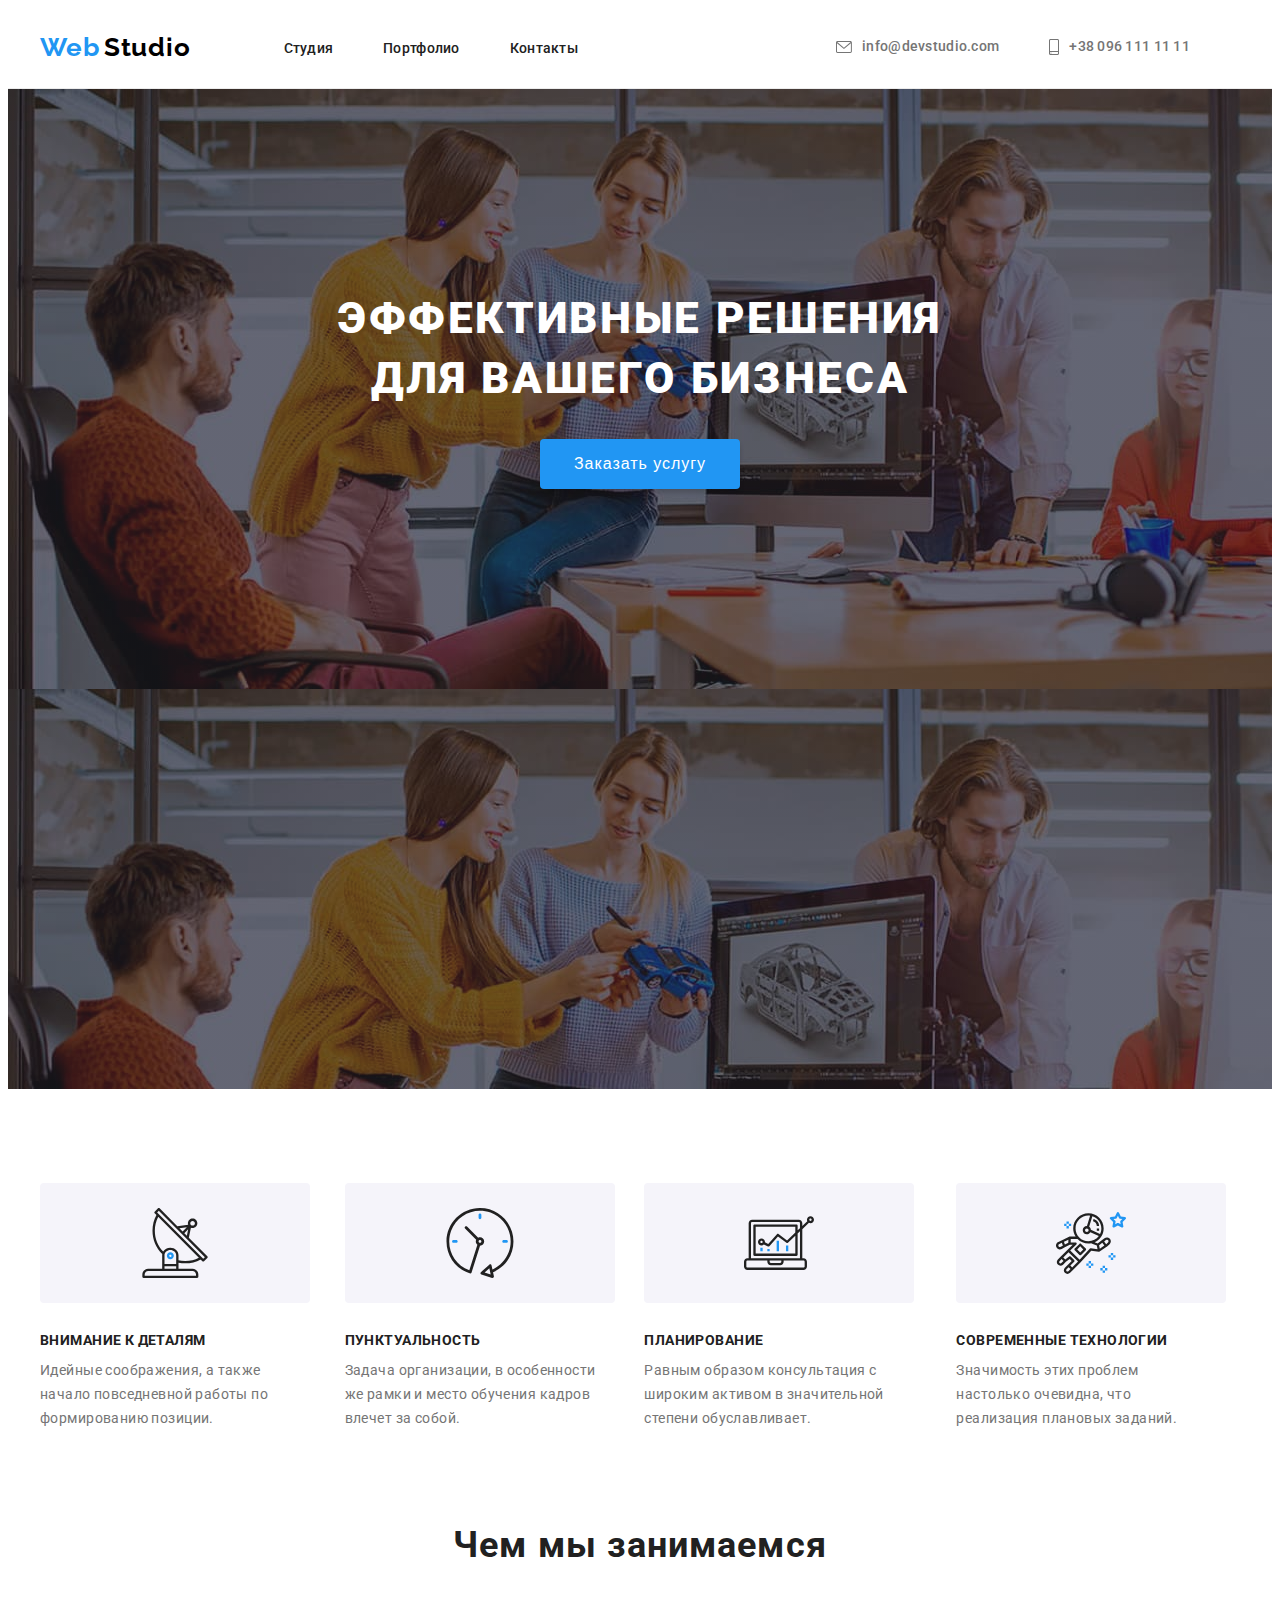
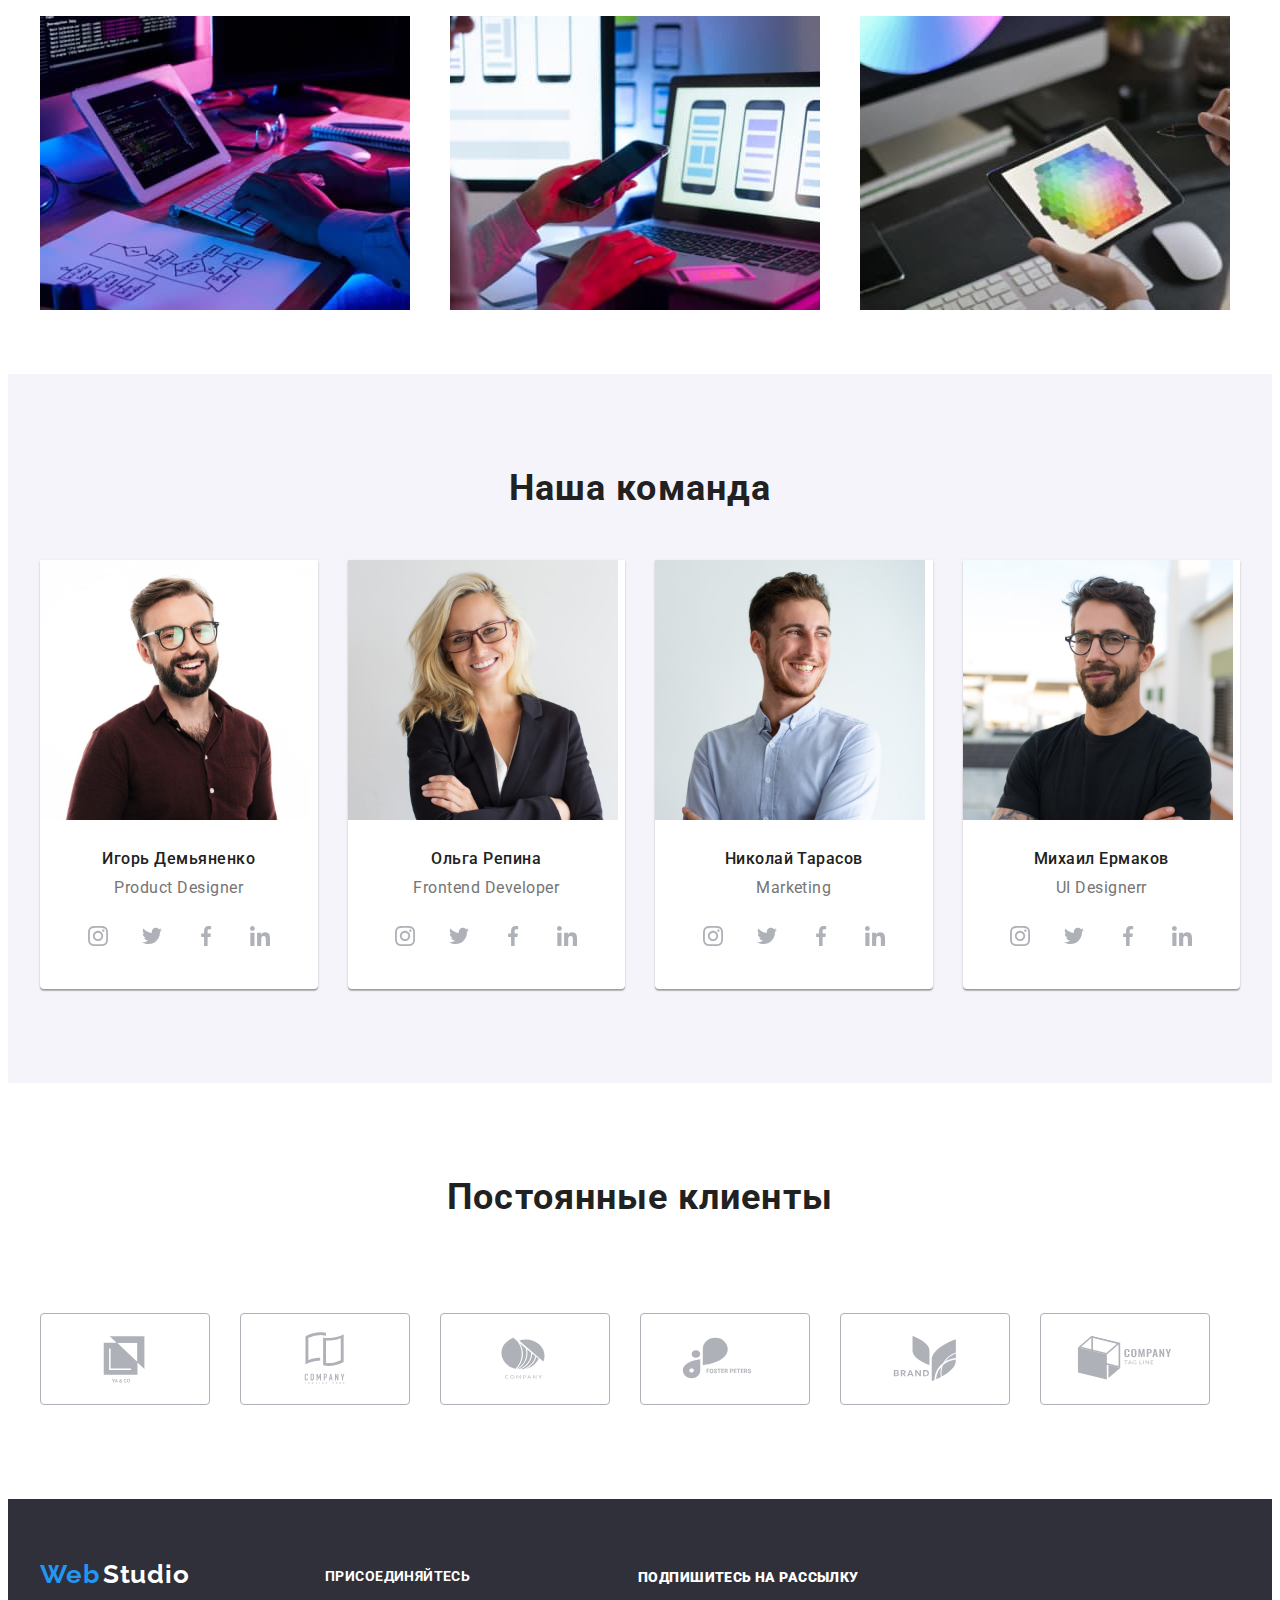
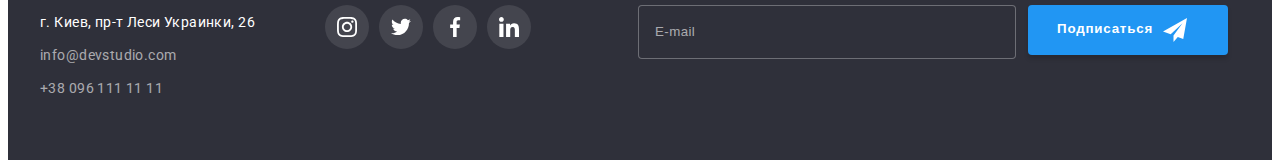
==== commit 379eb83f: "HW6" ====
--- a/index.html
+++ b/index.html
@@ -387,18 +387,19 @@
             </div>
         <div class="subscribe-container">
             <b class="subscribe">Подпишитесь на рассылку</b>
-            <form class="subscribe-form" action="">
+            <form class="subscribe-form" action="#">
                 <label for="email">
                 </label>
-                <input name="email" class="subscribe-input" type="email" placeholder="E-mail">
-        
+                <input name="email" class="subscribe-input" type="email" placeholder="E-mail" id="email">
                 <button type="submit" class="subscribe-button">Подписаться
                     <svg class="subscribe-icon" width="24" height="24">
-                        <use href="./images/icons.svg#icon-subscribe">
+                        <use href="./images/icons.svg#icon-send">
                         </use>
                     </svg>
                 </button>
             </form>
+            </div>
+            </div>
     </footer>
     <div class="backdrop is-hidden" data-modal>
         <div class="modal">
--- a/css/styles.css
+++ b/css/styles.css
@@ -542,7 +542,7 @@
 }
 
 .subscribe-container {
-  margin-left: 93px;
+  margin-left: 107px;
 }
 
 .subscribe-form {
@@ -555,6 +555,7 @@
   border: 1px solid rgba(255, 255, 255, 0.3);
   border-radius: 4px;
   padding-left: 16px;
+  color: #ffffff;
 
   background-color: #2f303a;
 }
@@ -791,20 +792,29 @@
 .input-text {
   display: block;
   margin-bottom: 4px;
-}
+  font-size: 12px;
+  line-height: 14px;
+  letter-spacing: 0.01em;
+  color: #757575;
+}
+
 .form-text {
+  outline: none;
+  resize: none;
   width: 100%;
   height: 120px;
   border: 1px solid rgba(33, 33, 33, 0.2);
   border-radius: 4px;
-  padding-left: 16px;
-  padding-right: 16px;
-  padding-bottom: 12px;
-  padding-top: 12px;
-  resize: none;
+  padding: 12px 16px;
+}
+
+.form-text:focus {
+  border-color: #2196f3;
 }
 
 .check-text {
+  margin-top: 20px;
+  padding-left: 19px;
   font-size: 14px;
   line-height: 1.2;
   letter-spacing: 0.03em;
@@ -813,6 +823,8 @@
 }
 .check-text::before {
   content: '';
+  cursor: pointer;
+  margin-top: 3px;
   width: 16px;
   height: 15px;
   border: 2px solid #212121;
